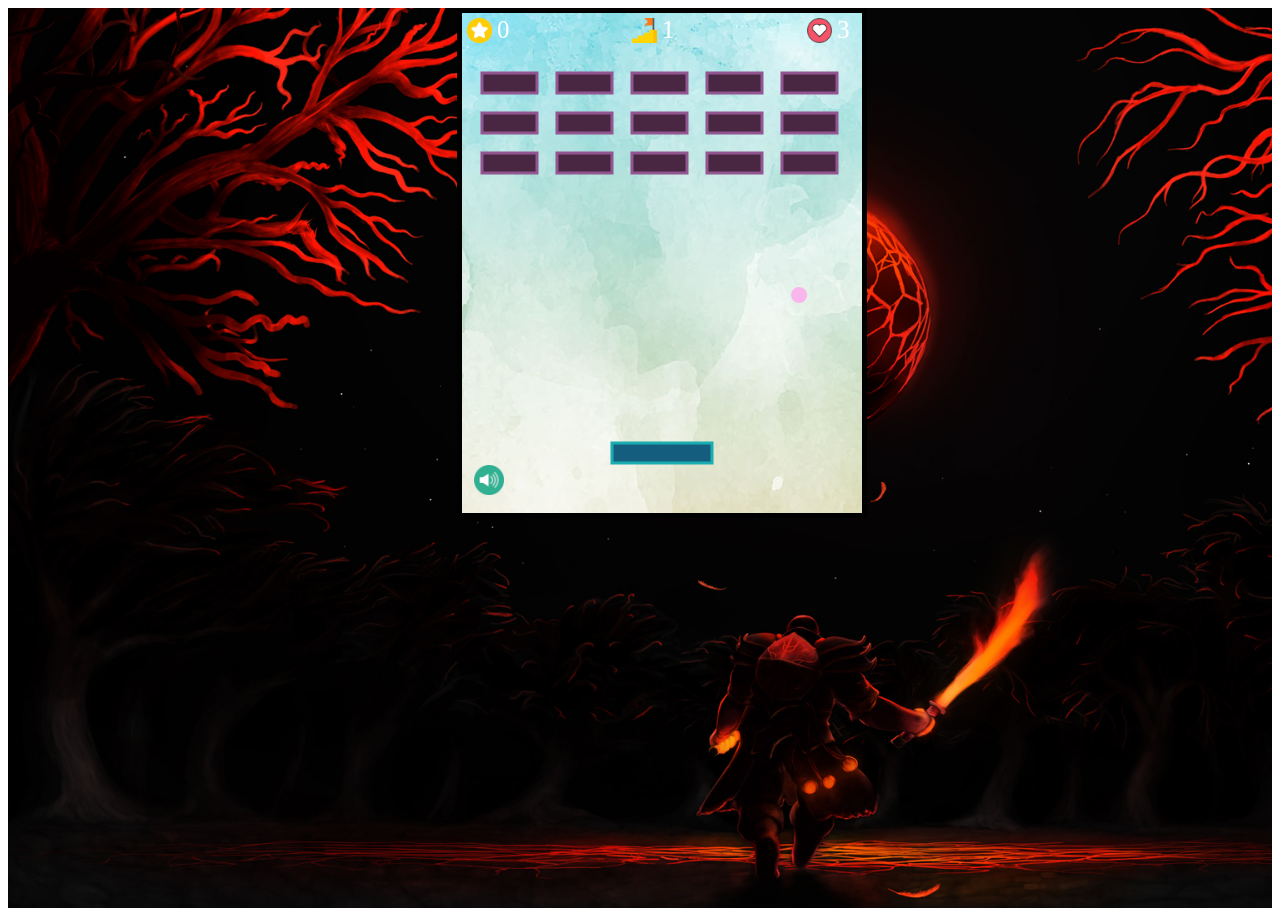
==== gamepage.html @ 96ee2bf8 "mpv" ====
<!DOCTYPE html>
<html lang="en">

<head>
    <meta charset="UTF-8">
    <meta http-equiv="X-UA-Compatible" content="IE=edge">
    <meta name="viewport" content="width=device-width, initial-scale=1.0">
    <title>Aberration</title>
    <link rel="stylesheet" href="style.css">
</head>

<body>
    <div class="sound">
        <img id="sound" src="img/SOUND_ON.png" alt="sound on">
    </div>

    <div id="gameover">
        <img id="youwin" src="img/youwon.png" alt="youwon">
        <img id="youlose" src="img/gameover.png" alt="youlose">
        <div id="restart">Play Again!</div>
    </div>
    <div id="background">
        <section id="cosa"><canvas id="breakout" width="400" height="500"></canvas></section>
    </div>

    <script src="components.js"></script>
    <script src="game.js"></script>
</body>

</html>
---- style.css ----
#sound {
    width: 30px;
    height: 30px;
    cursor: pointer;
    position: absolute;
    top: 465px;
    left: 37%;
}

#gameover {
    position: absolute;
    width: 409px;
    height: 509px;
    background: rgba(0, 0, 0, 0.5);
    display: none;

    left: 36%;

}

#youwin {
    width: 150px;
    position: absolute;
    top: 200px;
    left: 150px;
    display: none;

}

#youlose {
    width: 400px;
    position: absolute;

    top: 100px;
    left: 0px;
    display: none;

}

#restart {
    position: absolute;
    top: 310px;
    left: 155px;
    cursor: pointer;
    font-size: 1.25em;
    color: rgb(2, 0, 0);
    margin-top: 15%;

}

#background {
    /* display: flex;
    flex-direction: column;
    justify-content: center; */
    display: flex;
    flex-direction: column;
    align-items: center;


    width: 100%;
    height: 100vh;
    background-image: url("img/ember.jpg");
    background-repeat: no-repeat;
    background-size: cover;

}

#cosa {

    width: 29%;
}
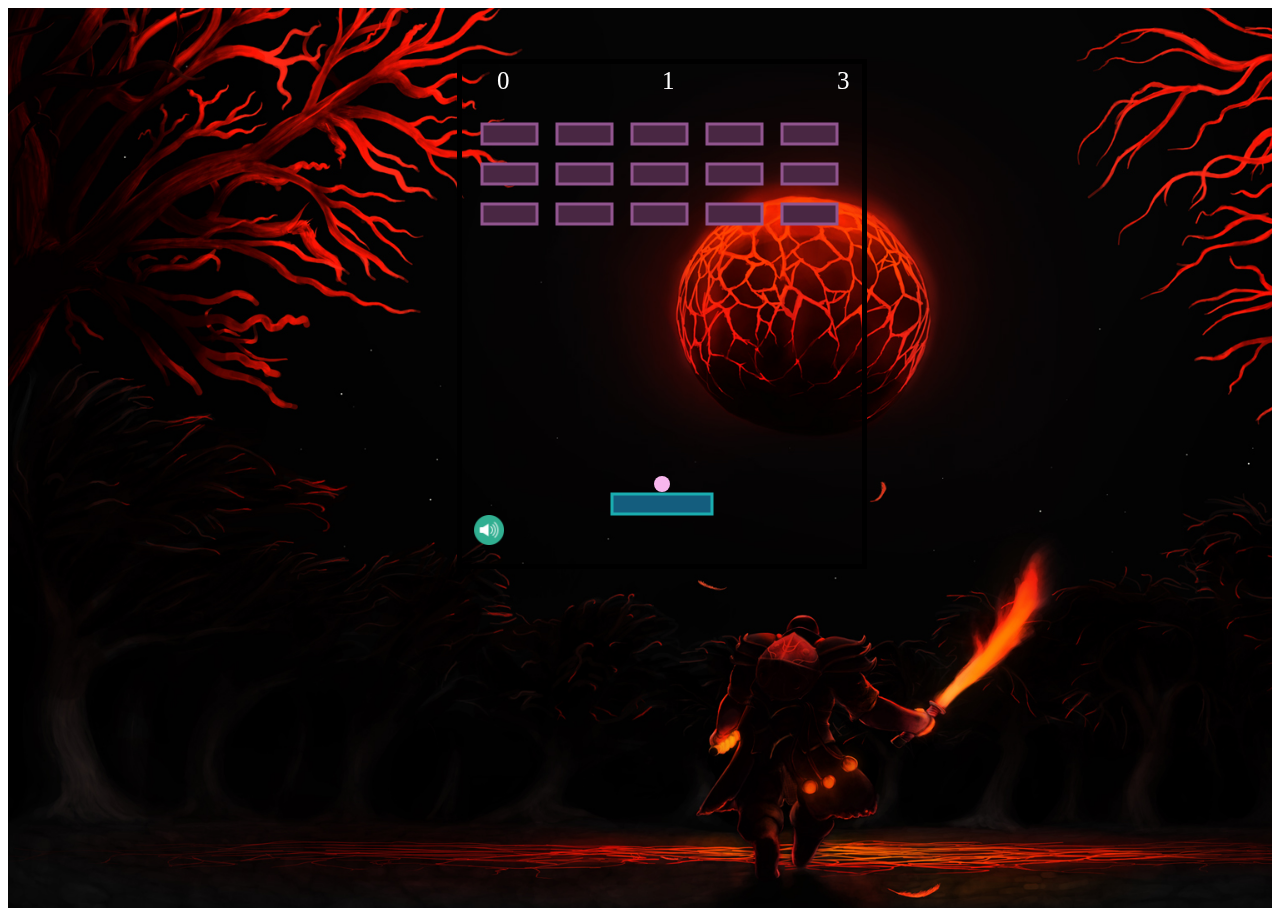
==== commit 802c3cea: "last" ====
--- a/gamepage.html
+++ b/gamepage.html
@@ -5,7 +5,7 @@
     <meta charset="UTF-8">
     <meta http-equiv="X-UA-Compatible" content="IE=edge">
     <meta name="viewport" content="width=device-width, initial-scale=1.0">
-    <title>Aberration</title>
+    <title>Break Stuff</title>
     <link rel="stylesheet" href="style.css">
 </head>
 
--- a/style.css
+++ b/style.css
@@ -3,18 +3,18 @@
     height: 30px;
     cursor: pointer;
     position: absolute;
-    top: 465px;
+    top: 515px;
     left: 37%;
 }
 
 #gameover {
     position: absolute;
-    width: 409px;
-    height: 509px;
+    width: 415px;
+    height: 570px;
     background: rgba(0, 0, 0, 0.5);
     display: none;
 
-    left: 36%;
+    left: 35%;
 
 }
 
@@ -49,9 +49,7 @@
 }
 
 #background {
-    /* display: flex;
-    flex-direction: column;
-    justify-content: center; */
+
     display: flex;
     flex-direction: column;
     align-items: center;
@@ -68,4 +66,5 @@
 #cosa {
 
     width: 29%;
+    margin-top: 4%;
 }